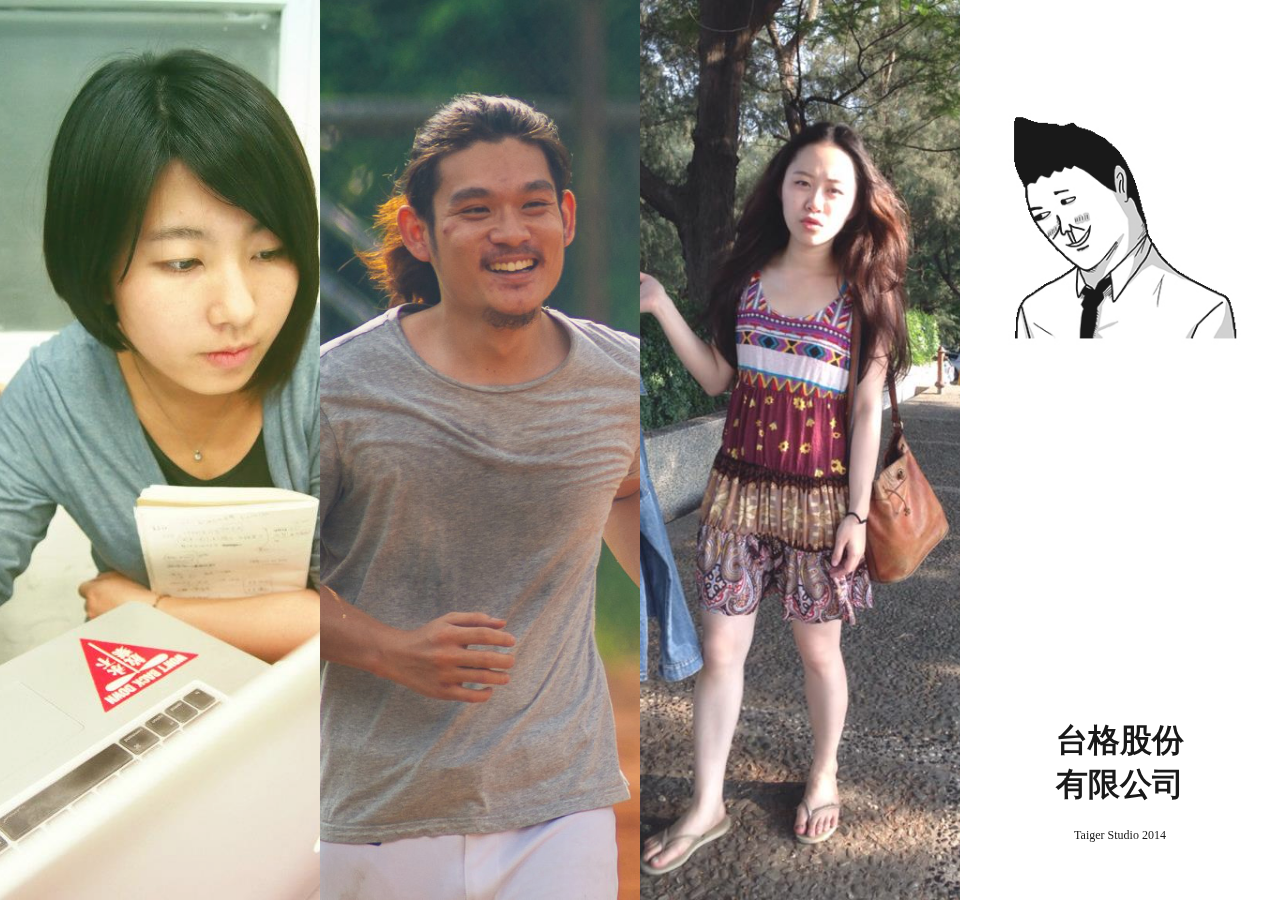
==== index.html @ d6b12f9e "台格股份有限公司" ====
<!DOCTYPE html>
<html>
<head>
	<meta charset="UTF-8">
	<title>台格股份有限公司：）</title>
	<link rel="stylesheet" href="css/reset.css">
	<link rel="stylesheet" href="css/all.css">
</head>
<body>
	<div class="box"></div>
	<div class="box"></div>
	<div class="box"></div>
	<div class="box"></div>
	<div class="logo">
		<h1><a href="about.html">台格股份有限公司</a></h1>
		<p>Taiger Studio 2014</p>
	</div>

	<!--=== Javascript ===-->            
    <!-- JS Global Compulsory -->           
    <script type="text/javascript" src="js/jquery-1.11.1.min.js"></script>
    <script type="text/javascript" src="js/jquery.easing.1.3.js"></script>
	<script type="text/javascript" src="js/index.js"></script>
</body>
</html>
---- css/all.css ----
.img-responsive{
  max-width: 100%;
}
.box{
  background-image: url(../images/pic01.jpg);
  background-size: cover;
  background-position: center 15%;
}
.box:nth-child(2){
  background-image: url(../images/pic02.jpg);
}
.box:nth-child(3){
  background-image: url(../images/pic03.jpg);
}
.box:nth-child(4){
  background-image: url(../images/pic04.jpg);
}
.logo{
  position: fixed;
  width: 150px;
  text-align: center;
  top: 50%;
  left: 50%;
  margin-left: -75px;
  margin-top: -75px;
  color: white;
  background: rgba(79, 167, 125, 0.5);
  -webkit-box-sizing: border-box;
  -moz-box-sizing: border-box;
  box-sizing: border-box;
}
.logo h1{
  font-family: SimSun;
  font-weight: bold;
}
.logo a, .logo a:link{
  text-decoration: none;
  color: black;
}
.logo p{
  font-family: verdana;
  font-size: 12px;
}
/*@media (min-width: 992px) {
  .box{
    float: left;
    width: 25%;
    background-position: center 0;
  }
  .logo{
    position: fixed;
    top: auto;
    bottom: 5%;
    left: 87.5%;
    margin-top: 0;
    background-color: transparent;
    color: black;
    width: 150px;
  }
}*/
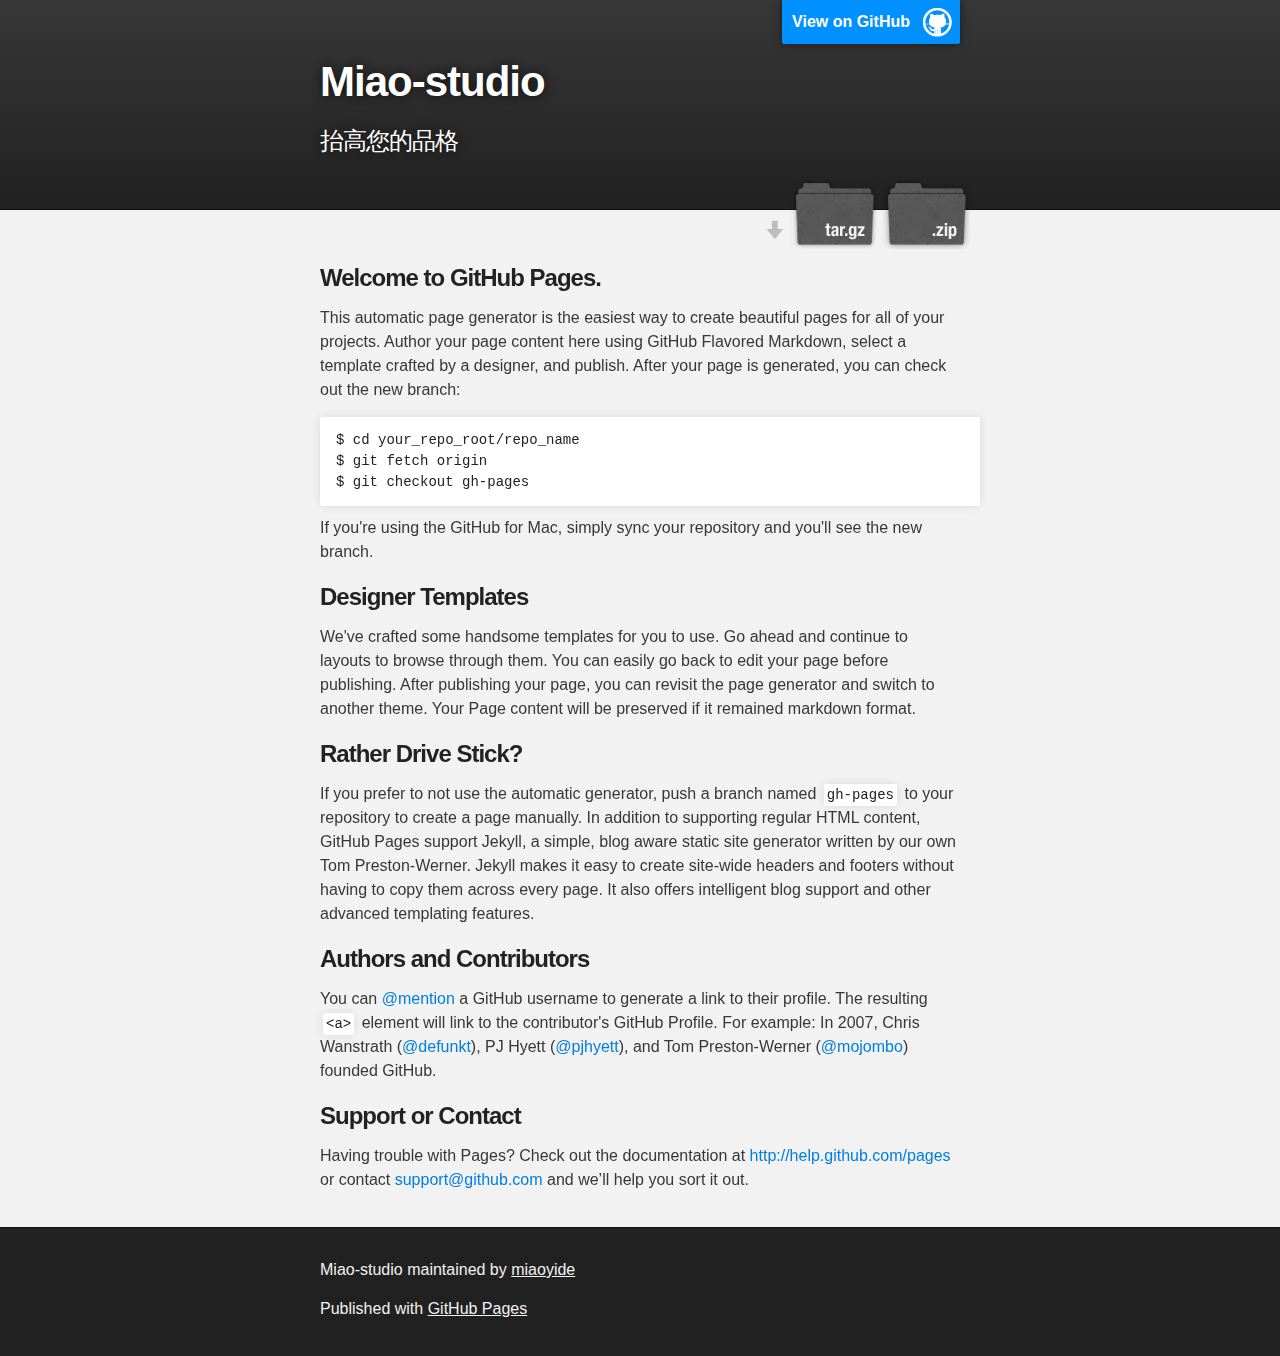
==== commit e0d32a15: "Create gh-pages branch via GitHub" ====
--- a/index.html
+++ b/index.html
@@ -1,25 +1,79 @@
 <!DOCTYPE html>
 <html>
-<head>
-	<meta charset="UTF-8">
-	<title>台格股份有限公司：）</title>
-	<link rel="stylesheet" href="css/reset.css">
-	<link rel="stylesheet" href="css/all.css">
-</head>
-<body>
-	<div class="box"></div>
-	<div class="box"></div>
-	<div class="box"></div>
-	<div class="box"></div>
-	<div class="logo">
-		<h1><a href="about.html">台格股份有限公司</a></h1>
-		<p>Taiger Studio 2014</p>
-	</div>
 
-	<!--=== Javascript ===-->            
-    <!-- JS Global Compulsory -->           
-    <script type="text/javascript" src="js/jquery-1.11.1.min.js"></script>
-    <script type="text/javascript" src="js/jquery.easing.1.3.js"></script>
-	<script type="text/javascript" src="js/index.js"></script>
-</body>
-</html>+  <head>
+    <meta charset='utf-8'>
+    <meta http-equiv="X-UA-Compatible" content="chrome=1">
+    <meta name="description" content="Miao-studio : 抬高您的品格">
+
+    <link rel="stylesheet" type="text/css" media="screen" href="stylesheets/stylesheet.css">
+
+    <title>Miao-studio</title>
+  </head>
+
+  <body>
+
+    <!-- HEADER -->
+    <div id="header_wrap" class="outer">
+        <header class="inner">
+          <a id="forkme_banner" href="https://github.com/miaoyide/miao-studio">View on GitHub</a>
+
+          <h1 id="project_title">Miao-studio</h1>
+          <h2 id="project_tagline">抬高您的品格</h2>
+
+            <section id="downloads">
+              <a class="zip_download_link" href="https://github.com/miaoyide/miao-studio/zipball/master">Download this project as a .zip file</a>
+              <a class="tar_download_link" href="https://github.com/miaoyide/miao-studio/tarball/master">Download this project as a tar.gz file</a>
+            </section>
+        </header>
+    </div>
+
+    <!-- MAIN CONTENT -->
+    <div id="main_content_wrap" class="outer">
+      <section id="main_content" class="inner">
+        <h3>
+<a name="welcome-to-github-pages" class="anchor" href="#welcome-to-github-pages"><span class="octicon octicon-link"></span></a>Welcome to GitHub Pages.</h3>
+
+<p>This automatic page generator is the easiest way to create beautiful pages for all of your projects. Author your page content here using GitHub Flavored Markdown, select a template crafted by a designer, and publish. After your page is generated, you can check out the new branch:</p>
+
+<pre><code>$ cd your_repo_root/repo_name
+$ git fetch origin
+$ git checkout gh-pages
+</code></pre>
+
+<p>If you're using the GitHub for Mac, simply sync your repository and you'll see the new branch.</p>
+
+<h3>
+<a name="designer-templates" class="anchor" href="#designer-templates"><span class="octicon octicon-link"></span></a>Designer Templates</h3>
+
+<p>We've crafted some handsome templates for you to use. Go ahead and continue to layouts to browse through them. You can easily go back to edit your page before publishing. After publishing your page, you can revisit the page generator and switch to another theme. Your Page content will be preserved if it remained markdown format.</p>
+
+<h3>
+<a name="rather-drive-stick" class="anchor" href="#rather-drive-stick"><span class="octicon octicon-link"></span></a>Rather Drive Stick?</h3>
+
+<p>If you prefer to not use the automatic generator, push a branch named <code>gh-pages</code> to your repository to create a page manually. In addition to supporting regular HTML content, GitHub Pages support Jekyll, a simple, blog aware static site generator written by our own Tom Preston-Werner. Jekyll makes it easy to create site-wide headers and footers without having to copy them across every page. It also offers intelligent blog support and other advanced templating features.</p>
+
+<h3>
+<a name="authors-and-contributors" class="anchor" href="#authors-and-contributors"><span class="octicon octicon-link"></span></a>Authors and Contributors</h3>
+
+<p>You can <a href="https://github.com/blog/821" class="user-mention">@mention</a> a GitHub username to generate a link to their profile. The resulting <code>&lt;a&gt;</code> element will link to the contributor's GitHub Profile. For example: In 2007, Chris Wanstrath (<a href="https://github.com/defunkt" class="user-mention">@defunkt</a>), PJ Hyett (<a href="https://github.com/pjhyett" class="user-mention">@pjhyett</a>), and Tom Preston-Werner (<a href="https://github.com/mojombo" class="user-mention">@mojombo</a>) founded GitHub.</p>
+
+<h3>
+<a name="support-or-contact" class="anchor" href="#support-or-contact"><span class="octicon octicon-link"></span></a>Support or Contact</h3>
+
+<p>Having trouble with Pages? Check out the documentation at <a href="http://help.github.com/pages">http://help.github.com/pages</a> or contact <a href="mailto:support@github.com">support@github.com</a> and we’ll help you sort it out.</p>
+      </section>
+    </div>
+
+    <!-- FOOTER  -->
+    <div id="footer_wrap" class="outer">
+      <footer class="inner">
+        <p class="copyright">Miao-studio maintained by <a href="https://github.com/miaoyide">miaoyide</a></p>
+        <p>Published with <a href="http://pages.github.com">GitHub Pages</a></p>
+      </footer>
+    </div>
+
+    
+
+  </body>
+</html>
--- a/stylesheets/stylesheet.css
+++ b/stylesheets/stylesheet.css
@@ -0,0 +1,423 @@
+/*******************************************************************************
+Slate Theme for GitHub Pages
+by Jason Costello, @jsncostello
+*******************************************************************************/
+
+@import url(pygment_trac.css);
+
+/*******************************************************************************
+MeyerWeb Reset
+*******************************************************************************/
+
+html, body, div, span, applet, object, iframe,
+h1, h2, h3, h4, h5, h6, p, blockquote, pre,
+a, abbr, acronym, address, big, cite, code,
+del, dfn, em, img, ins, kbd, q, s, samp,
+small, strike, strong, sub, sup, tt, var,
+b, u, i, center,
+dl, dt, dd, ol, ul, li,
+fieldset, form, label, legend,
+table, caption, tbody, tfoot, thead, tr, th, td,
+article, aside, canvas, details, embed,
+figure, figcaption, footer, header, hgroup,
+menu, nav, output, ruby, section, summary,
+time, mark, audio, video {
+  margin: 0;
+  padding: 0;
+  border: 0;
+  font: inherit;
+  vertical-align: baseline;
+}
+
+/* HTML5 display-role reset for older browsers */
+article, aside, details, figcaption, figure,
+footer, header, hgroup, menu, nav, section {
+  display: block;
+}
+
+ol, ul {
+  list-style: none;
+}
+
+table {
+  border-collapse: collapse;
+  border-spacing: 0;
+}
+
+/*******************************************************************************
+Theme Styles
+*******************************************************************************/
+
+body {
+  box-sizing: border-box;
+  color:#373737;
+  background: #212121;
+  font-size: 16px;
+  font-family: 'Myriad Pro', Calibri, Helvetica, Arial, sans-serif;
+  line-height: 1.5;
+  -webkit-font-smoothing: antialiased;
+}
+
+h1, h2, h3, h4, h5, h6 {
+  margin: 10px 0;
+  font-weight: 700;
+  color:#222222;
+  font-family: 'Lucida Grande', 'Calibri', Helvetica, Arial, sans-serif;
+  letter-spacing: -1px;
+}
+
+h1 {
+  font-size: 36px;
+  font-weight: 700;
+}
+
+h2 {
+  padding-bottom: 10px;
+  font-size: 32px;
+  background: url('../images/bg_hr.png') repeat-x bottom;
+}
+
+h3 {
+  font-size: 24px;
+}
+
+h4 {
+  font-size: 21px;
+}
+
+h5 {
+  font-size: 18px;
+}
+
+h6 {
+  font-size: 16px;
+}
+
+p {
+  margin: 10px 0 15px 0;
+}
+
+footer p {
+  color: #f2f2f2;
+}
+
+a {
+  text-decoration: none;
+  color: #007edf;
+  text-shadow: none;
+
+  transition: color 0.5s ease;
+  transition: text-shadow 0.5s ease;
+  -webkit-transition: color 0.5s ease;
+  -webkit-transition: text-shadow 0.5s ease;
+  -moz-transition: color 0.5s ease;
+  -moz-transition: text-shadow 0.5s ease;
+  -o-transition: color 0.5s ease;
+  -o-transition: text-shadow 0.5s ease;
+  -ms-transition: color 0.5s ease;
+  -ms-transition: text-shadow 0.5s ease;
+}
+
+a:hover, a:focus {text-decoration: underline;}
+
+footer a {
+  color: #F2F2F2;
+  text-decoration: underline;
+}
+
+em {
+  font-style: italic;
+}
+
+strong {
+  font-weight: bold;
+}
+
+img {
+  position: relative;
+  margin: 0 auto;
+  max-width: 739px;
+  padding: 5px;
+  margin: 10px 0 10px 0;
+  border: 1px solid #ebebeb;
+
+  box-shadow: 0 0 5px #ebebeb;
+  -webkit-box-shadow: 0 0 5px #ebebeb;
+  -moz-box-shadow: 0 0 5px #ebebeb;
+  -o-box-shadow: 0 0 5px #ebebeb;
+  -ms-box-shadow: 0 0 5px #ebebeb;
+}
+
+p img {
+  display: inline;
+  margin: 0;
+  padding: 0;
+  vertical-align: middle;
+  text-align: center;
+  border: none;
+}
+
+pre, code {
+  width: 100%;
+  color: #222;
+  background-color: #fff;
+
+  font-family: Monaco, "Bitstream Vera Sans Mono", "Lucida Console", Terminal, monospace;
+  font-size: 14px;
+
+  border-radius: 2px;
+  -moz-border-radius: 2px;
+  -webkit-border-radius: 2px;
+}
+
+pre {
+  width: 100%;
+  padding: 10px;
+  box-shadow: 0 0 10px rgba(0,0,0,.1);
+  overflow: auto;
+}
+
+code {
+  padding: 3px;
+  margin: 0 3px;
+  box-shadow: 0 0 10px rgba(0,0,0,.1);
+}
+
+pre code {
+  display: block;
+  box-shadow: none;
+}
+
+blockquote {
+  color: #666;
+  margin-bottom: 20px;
+  padding: 0 0 0 20px;
+  border-left: 3px solid #bbb;
+}
+
+
+ul, ol, dl {
+  margin-bottom: 15px
+}
+
+ul {
+  list-style: inside;
+  padding-left: 20px;
+}
+
+ol {
+  list-style: decimal inside;
+  padding-left: 20px;
+}
+
+dl dt {
+  font-weight: bold;
+}
+
+dl dd {
+  padding-left: 20px;
+  font-style: italic;
+}
+
+dl p {
+  padding-left: 20px;
+  font-style: italic;
+}
+
+hr {
+  height: 1px;
+  margin-bottom: 5px;
+  border: none;
+  background: url('../images/bg_hr.png') repeat-x center;
+}
+
+table {
+  border: 1px solid #373737;
+  margin-bottom: 20px;
+  text-align: left;
+ }
+
+th {
+  font-family: 'Lucida Grande', 'Helvetica Neue', Helvetica, Arial, sans-serif;
+  padding: 10px;
+  background: #373737;
+  color: #fff;
+ }
+
+td {
+  padding: 10px;
+  border: 1px solid #373737;
+ }
+
+form {
+  background: #f2f2f2;
+  padding: 20px;
+}
+
+/*******************************************************************************
+Full-Width Styles
+*******************************************************************************/
+
+.outer {
+  width: 100%;
+}
+
+.inner {
+  position: relative;
+  max-width: 640px;
+  padding: 20px 10px;
+  margin: 0 auto;
+}
+
+#forkme_banner {
+  display: block;
+  position: absolute;
+  top:0;
+  right: 10px;
+  z-index: 10;
+  padding: 10px 50px 10px 10px;
+  color: #fff;
+  background: url('../images/blacktocat.png') #0090ff no-repeat 95% 50%;
+  font-weight: 700;
+  box-shadow: 0 0 10px rgba(0,0,0,.5);
+  border-bottom-left-radius: 2px;
+  border-bottom-right-radius: 2px;
+}
+
+#header_wrap {
+  background: #212121;
+  background: -moz-linear-gradient(top, #373737, #212121);
+  background: -webkit-linear-gradient(top, #373737, #212121);
+  background: -ms-linear-gradient(top, #373737, #212121);
+  background: -o-linear-gradient(top, #373737, #212121);
+  background: linear-gradient(top, #373737, #212121);
+}
+
+#header_wrap .inner {
+  padding: 50px 10px 30px 10px;
+}
+
+#project_title {
+  margin: 0;
+  color: #fff;
+  font-size: 42px;
+  font-weight: 700;
+  text-shadow: #111 0px 0px 10px;
+}
+
+#project_tagline {
+  color: #fff;
+  font-size: 24px;
+  font-weight: 300;
+  background: none;
+  text-shadow: #111 0px 0px 10px;
+}
+
+#downloads {
+  position: absolute;
+  width: 210px;
+  z-index: 10;
+  bottom: -40px;
+  right: 0;
+  height: 70px;
+  background: url('../images/icon_download.png') no-repeat 0% 90%;
+}
+
+.zip_download_link {
+  display: block;
+  float: right;
+  width: 90px;
+  height:70px;
+  text-indent: -5000px;
+  overflow: hidden;
+  background: url(../images/sprite_download.png) no-repeat bottom left;
+}
+
+.tar_download_link {
+  display: block;
+  float: right;
+  width: 90px;
+  height:70px;
+  text-indent: -5000px;
+  overflow: hidden;
+  background: url(../images/sprite_download.png) no-repeat bottom right;
+  margin-left: 10px;
+}
+
+.zip_download_link:hover {
+  background: url(../images/sprite_download.png) no-repeat top left;
+}
+
+.tar_download_link:hover {
+  background: url(../images/sprite_download.png) no-repeat top right;
+}
+
+#main_content_wrap {
+  background: #f2f2f2;
+  border-top: 1px solid #111;
+  border-bottom: 1px solid #111;
+}
+
+#main_content {
+  padding-top: 40px;
+}
+
+#footer_wrap {
+  background: #212121;
+}
+
+
+
+/*******************************************************************************
+Small Device Styles
+*******************************************************************************/
+
+@media screen and (max-width: 480px) {
+  body {
+    font-size:14px;
+  }
+
+  #downloads {
+    display: none;
+  }
+
+  .inner {
+    min-width: 320px;
+    max-width: 480px;
+  }
+
+  #project_title {
+  font-size: 32px;
+  }
+
+  h1 {
+    font-size: 28px;
+  }
+
+  h2 {
+    font-size: 24px;
+  }
+
+  h3 {
+    font-size: 21px;
+  }
+
+  h4 {
+    font-size: 18px;
+  }
+
+  h5 {
+    font-size: 14px;
+  }
+
+  h6 {
+    font-size: 12px;
+  }
+
+  code, pre {
+    min-width: 320px;
+    max-width: 480px;
+    font-size: 11px;
+  }
+
+}
